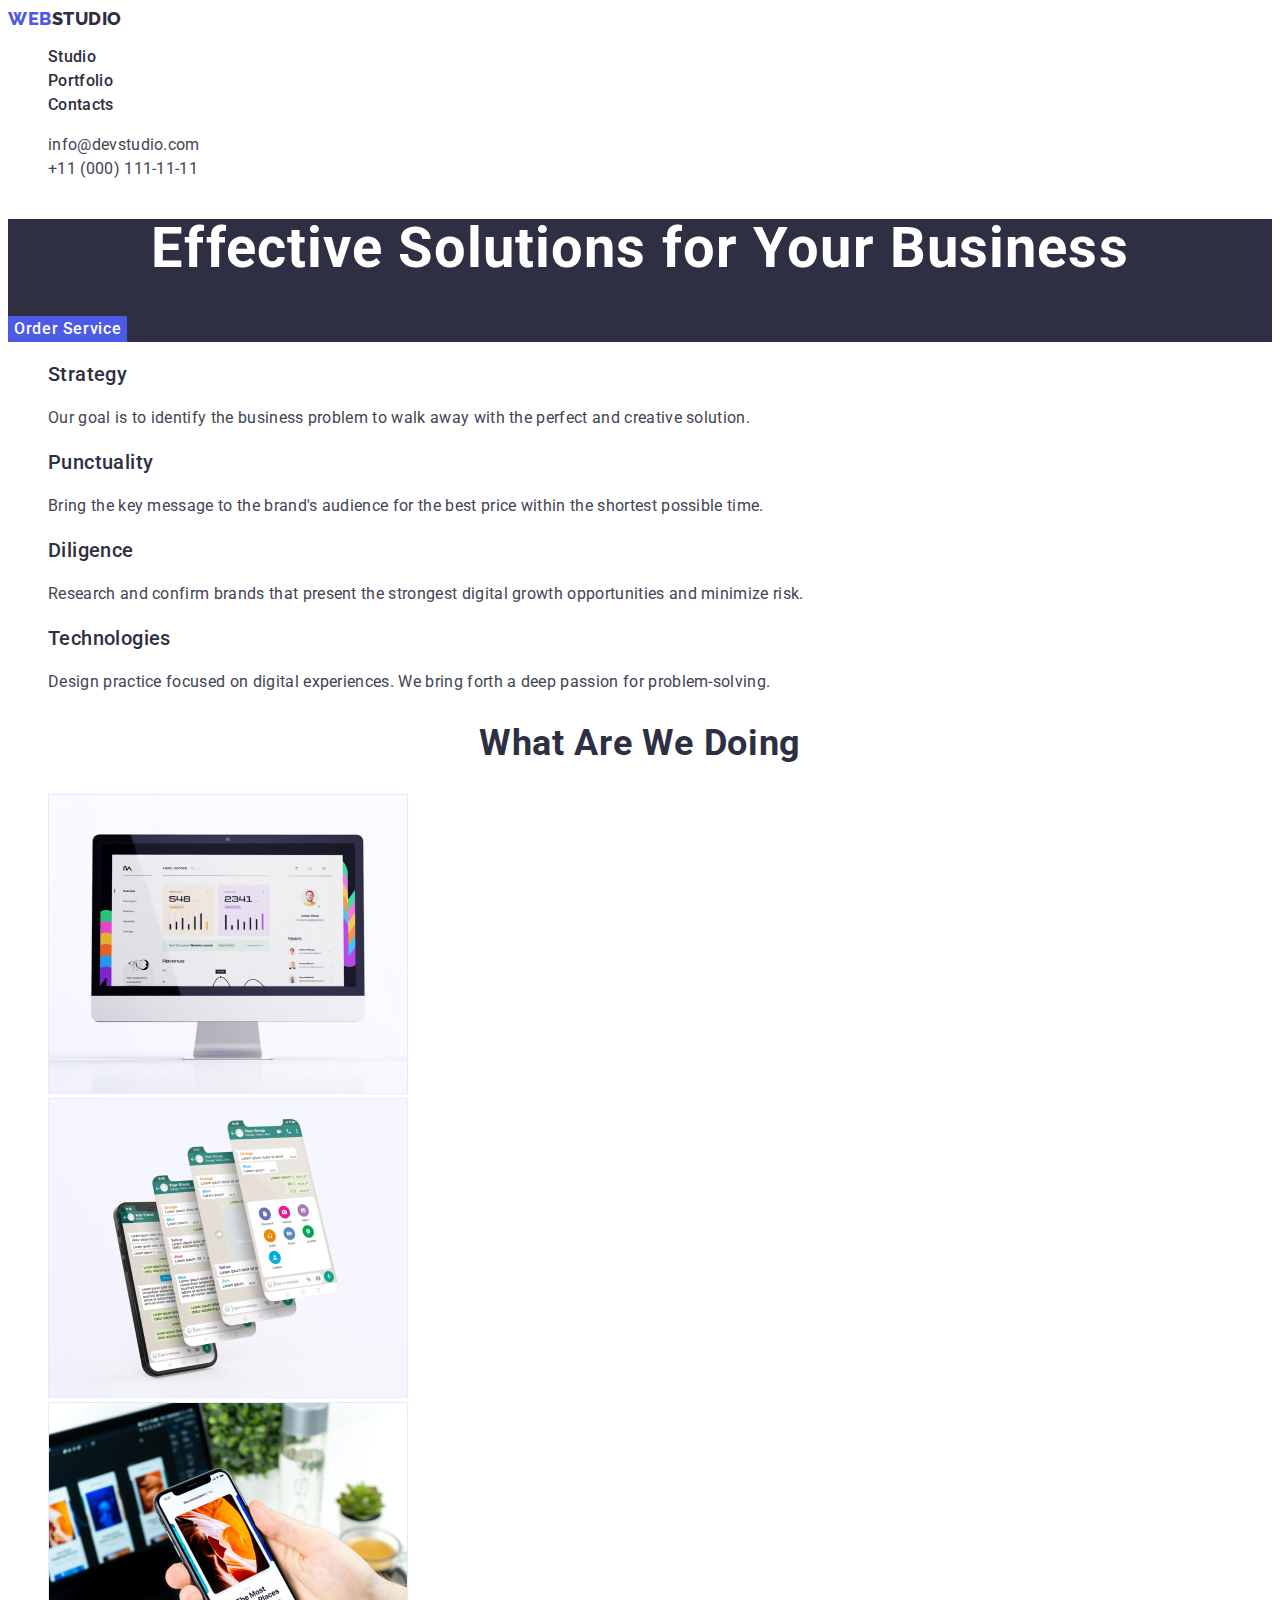
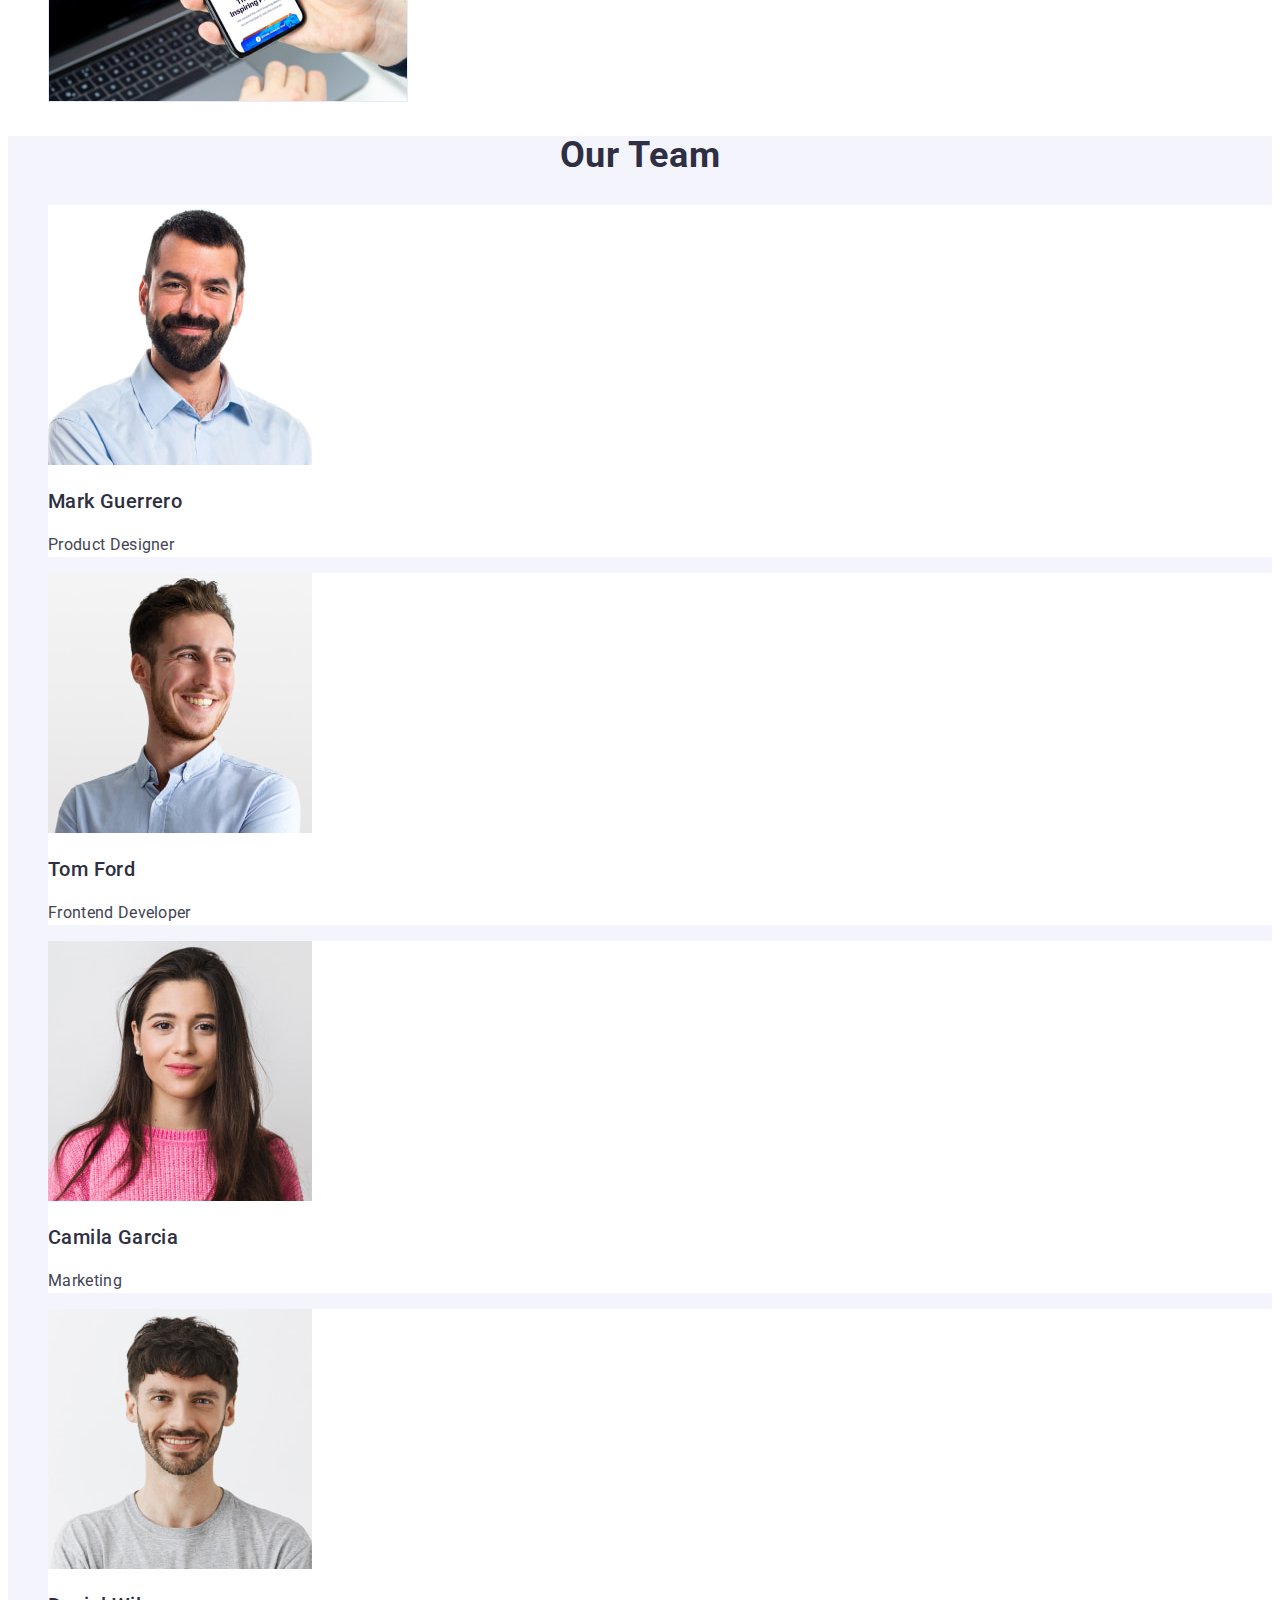
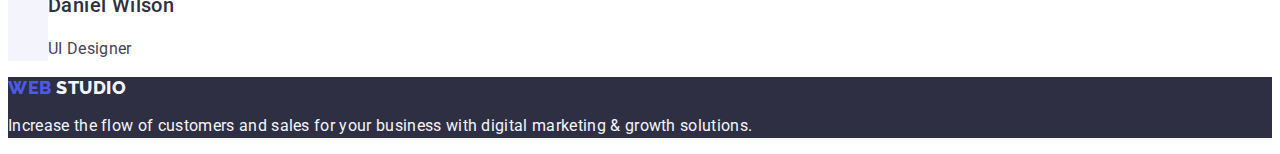
==== index.html @ 91fb647b "Initial commit" ====
<!DOCTYPE html>
<html lang="en">
  <head>
    <meta charset="UTF-8" />
    <meta name="viewport" content="width=device-width, initial-scale=1.0" />
    <title>WebStudio</title>
    <link
      rel="stylesheet"
      href="node_modules/modern-normalize/modern-normalize.css"
    />
    <link rel="preconnect" href="https://fonts.googleapis.com" />
    <link rel="preconnect" href="https://fonts.gstatic.com" crossorigin />
    <link
      href="https://fonts.googleapis.com/css2?family=Raleway:wght@800&family=Roboto:wght@400;500;700;900&display=swap"
      rel="stylesheet"
    />
    <link rel="stylesheet" href="./css/styles.css" />
  </head>
  <body>
    <!-- HEADER -->
    <header>
      <nav>
        <a class="link logo-header" href="./index.html"
          >Web<span class="logo-studio-header">Studio</span></a
        >
        <ul class="list">
          <li>
            <a class="link nav-header-text" href="./index.html">Studio</a>
          </li>
          <li>
            <a class="link nav-header-text" href="./portfolio.html"
              >Portfolio</a
            >
          </li>
          <li><a class="link nav-header-text" href="">Contacts</a></li>
        </ul>
      </nav>
      <address class="header-address">
        <ul class="list">
          <li>
            <a class="link header-address-text" href="mailto:info@devstudio.com"
              >info@devstudio.com</a
            >
          </li>
          <li>
            <a class="link header-address-text" href="tel:+110001111111"
              >+11 (000) 111-11-11</a
            >
          </li>
        </ul>
      </address>
    </header>
    <!-- MAIN -->
    <main>
      <section class="hero">
        <h1 class="hero-text">Effective Solutions for Your Business</h1>
        <button type="button" class="hero-button">Order Service</button>
      </section>
      <section>
        <h2 hidden>Privileges</h2>
        <ul class="list">
          <li>
            <h3 class="main-text">Strategy</h3>
            <p class="main-sub-text">
              Our goal is to identify the business problem to walk away with the
              perfect and creative solution.
            </p>
          </li>
          <li>
            <h3 class="main-text">Punctuality</h3>
            <p class="main-sub-text">
              Bring the key message to the brand's audience for the best price
              within the shortest possible time.
            </p>
          </li>
          <li>
            <h3 class="main-text">Diligence</h3>
            <p class="main-sub-text">
              Research and confirm brands that present the strongest digital
              growth opportunities and minimize risk.
            </p>
          </li>
          <li>
            <h3 class="main-text">Technologies</h3>
            <p class="main-sub-text">
              Design practice focused on digital experiences. We bring forth a
              deep passion for problem-solving.
            </p>
          </li>
        </ul>
      </section>
      <section>
        <h2 class="second-text">What are we doing</h2>
        <ul class="list">
          <li>
            <img
              src="./images/image1.jpg"
              alt="imac"
              width="360"
              height="300"
            />
          </li>
          <li>
            <img
              src="./images/image2.jpg"
              alt="iphone"
              width="360"
              height="300"
            />
          </li>
          <li>
            <img
              src="./images/image3.jpg"
              alt="iphone with macbook"
              width="360"
              height="300"
            />
          </li>
        </ul>
      </section>
      <section class="team-section">
        <h2 class="second-text">Our Team</h2>
        <ul class="list">
          <li class="employee">
            <img
              src="./images/mg.jpg"
              alt="Product Designer"
              width="264"
              height="260"
            />
            <h3 class="main-text">Mark Guerrero</h3>
            <p class="main-sub-text">Product Designer</p>
          </li>
          <li class="employee">
            <img
              src="./images/tf.jpg"
              alt="Frontend Developer"
              width="264"
              height="260"
            />
            <h3 class="main-text">Tom Ford</h3>
            <p class="main-sub-text">Frontend Developer</p>
          </li>
          <li class="employee">
            <img
              src="./images/cg.jpg"
              alt="Marketing"
              width="264"
              height="260"
            />
            <h3 class="main-text">Camila Garcia</h3>
            <p class="main-sub-text">Marketing</p>
          </li>
          <li class="employee">
            <img
              src="./images/dw.jpg"
              alt="UI Designer"
              width="264"
              height="260"
            />
            <h3 class="main-text">Daniel Wilson</h3>
            <p class="main-sub-text">UI Designer</p>
          </li>
        </ul>
      </section>
    </main>
    <!-- FOOTER -->
    <footer class="page-footer">
      <a class="link logo-footer" href="./index.html"
        >Web <span class="logo-studio-footer">Studio</span></a
      >
      <p class="footer-text">
        Increase the flow of customers and sales for your business with digital
        marketing & growth solutions.
      </p>
    </footer>
  </body>
</html>
---- css/styles.css ----
/* ЗМІННІ */
:root {
  --primary-brand: #4d5ae5;
  --pressed-state: #404bbf;
  --dark: #2e2f42;
  --succes: #31d0aa;
  --text: #434455;
  --subtle-text: #8e8f99;
  --accent: #e7e9fc;
  --light: #f4f4fd;
  --hero-background: #2e2f42;
  --white-background: #ffffff;
  --modal-background: #fcfcfc;
  --primary-font: "Roboto", sans-serif;
  --logo-font: "Raleway", sans-serif;
}

body {
  font-family: var(--primary-font);
  color: var(--text);
  background-color: var(--white-background);
  font-size: 16px;
}

button {
  font-family: inherit;
  border: none;
  font-weight: 500;
  line-height: 1.5;
  letter-spacing: 0.02em;
  cursor: pointer;
}

button:hover,
button:focus {
  color: var(--white-background);
  background-color: var(--pressed-state);
}

footer {
  background-color: var(--dark);
}

.list {
  list-style-type: none;
}

.link {
  text-decoration: none;
}

.portfolio-button {
  color: var(--primary-brand);
  background-color: var(--light);
  font-size: 16px;
  letter-spacing: 0.04em;
}

.hero-button {
  color: var(--white-background);
  background-color: var(--primary-brand);
}

.logo-header,
.logo-footer {
  color: var(--primary-brand);
  font-family: var(--logo-font);
  font-size: 18px;
  font-weight: 800;
  line-height: 1.17;
  letter-spacing: 0.03em;
  text-transform: uppercase;
}

.logo-studio-header {
  color: var(--dark);
}

.logo-studio-footer {
  color: var(--light);
}

.nav-header-text {
  color: var(--dark);
  font-weight: 500;
  line-height: 1.5;
  letter-spacing: 0.02em;
}

.nav-header-text:hover,
.nav-header-text:focus {
  color: var(--pressed-state);
}
.header-address-text {
  color: var(--text);

  font-weight: 400;
  line-height: 1.5;
  letter-spacing: 0.02em;
}

.header-address {
  font-style: normal;
}

.header-address-text:hover,
.header-address-text:focus {
  color: var(--pressed-state);
}

.main-text {
  color: var(--dark);
  font-size: 20px;
  font-weight: 500;
  line-height: 1.2;
  letter-spacing: 0.02em;
}

.main-sub-text {
  color: var(--text);
  font-weight: 400;
  line-height: 1.5;
  letter-spacing: 0.02em;
}

.footer-text {
  color: var(--light);
  font-weight: 400;
  line-height: 1.5;
  letter-spacing: 0.02em;
}

.hero {
  color: var(--white-background);
  background-color: var(--dark);
}

.hero-button {
  font-size: 16px;
  font-weight: 500;
  line-height: 1.5;
  letter-spacing: 0.04em;
}

.hero-button:hover,
.hero-button:focus {
  background-color: var(--pressed-state);
}

.hero-text {
  color: var(--white-background);
  font-size: 56px;
  font-weight: 700;
  line-height: 1.07;
  letter-spacing: 0.02em;
  text-align: center;
}

.second-text {
  color: var(--dark);
  font-size: 36px;
  font-weight: 700;
  line-height: 1.11;
  letter-spacing: 0.02em;
  text-transform: capitalize;
  text-align: center;
}

.team-section {
  background-color: var(--light);
}

.employee {
  background-color: var(--white-background);
}
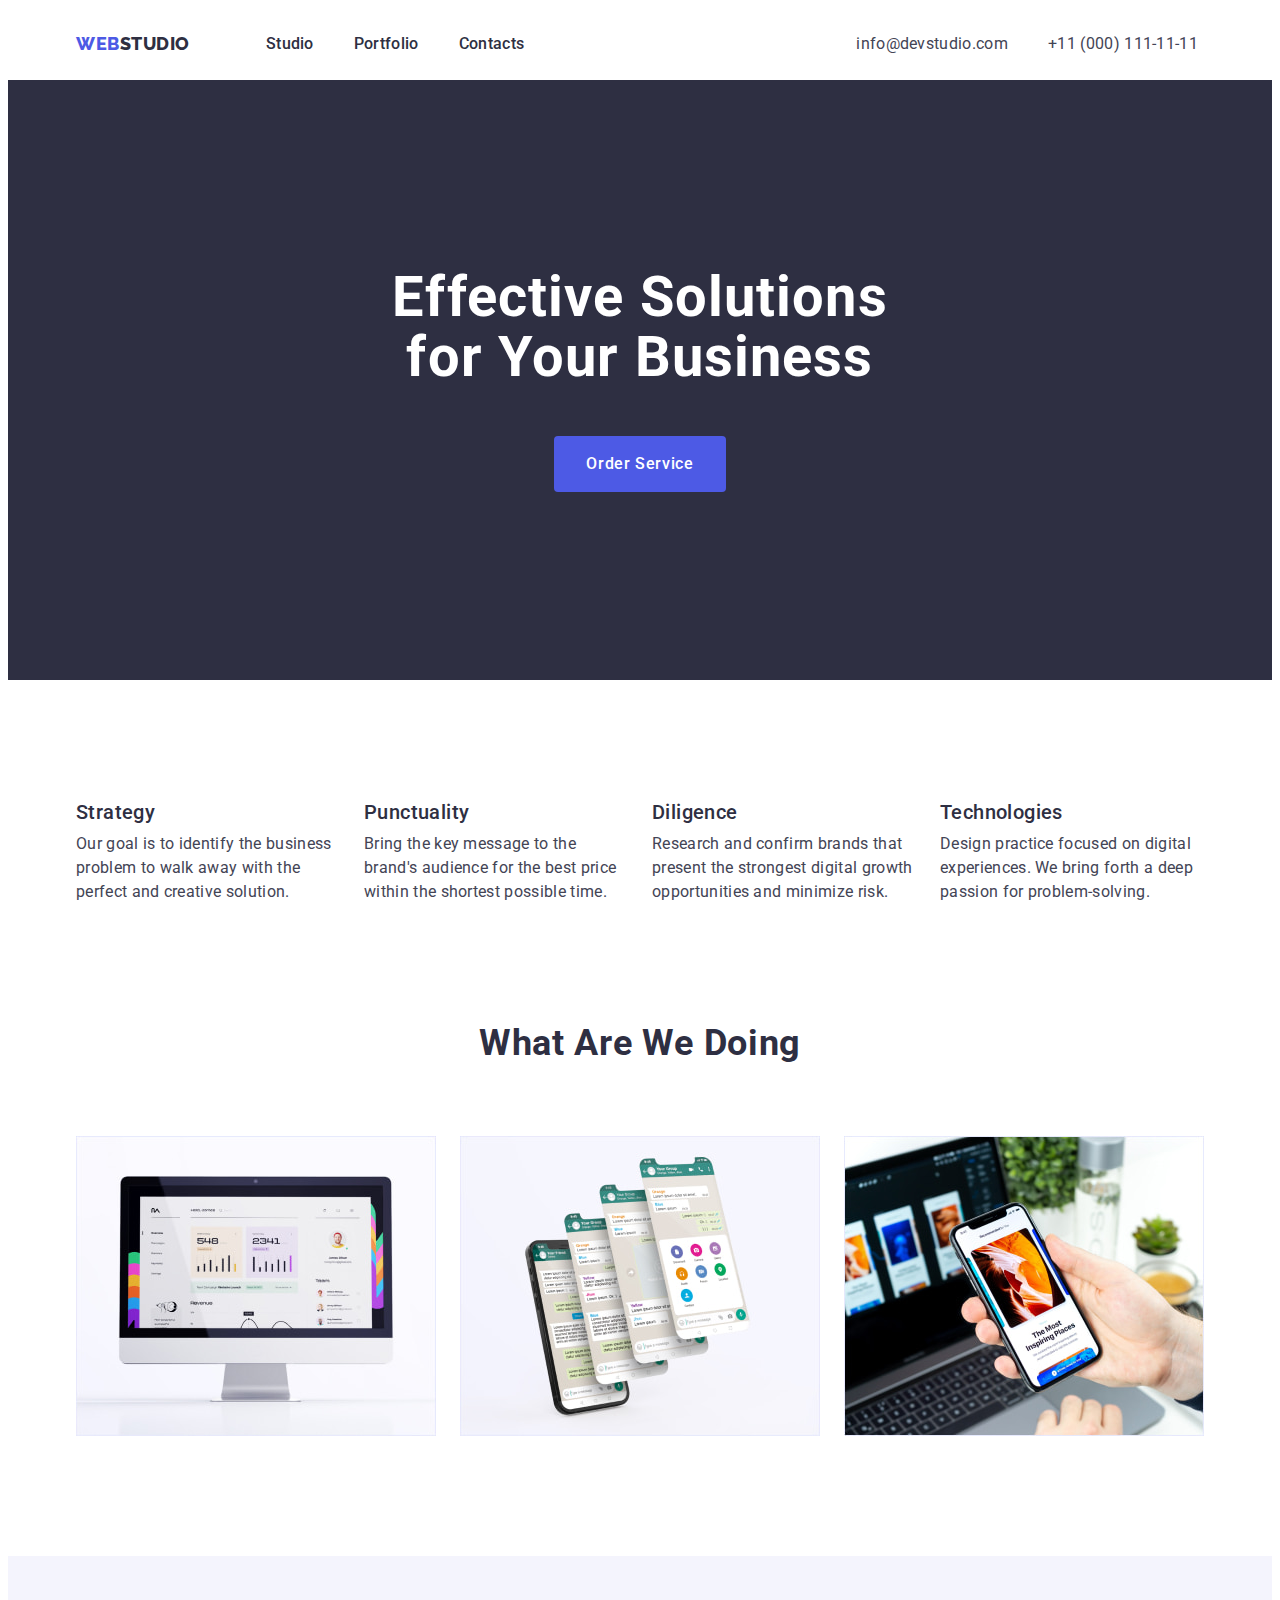
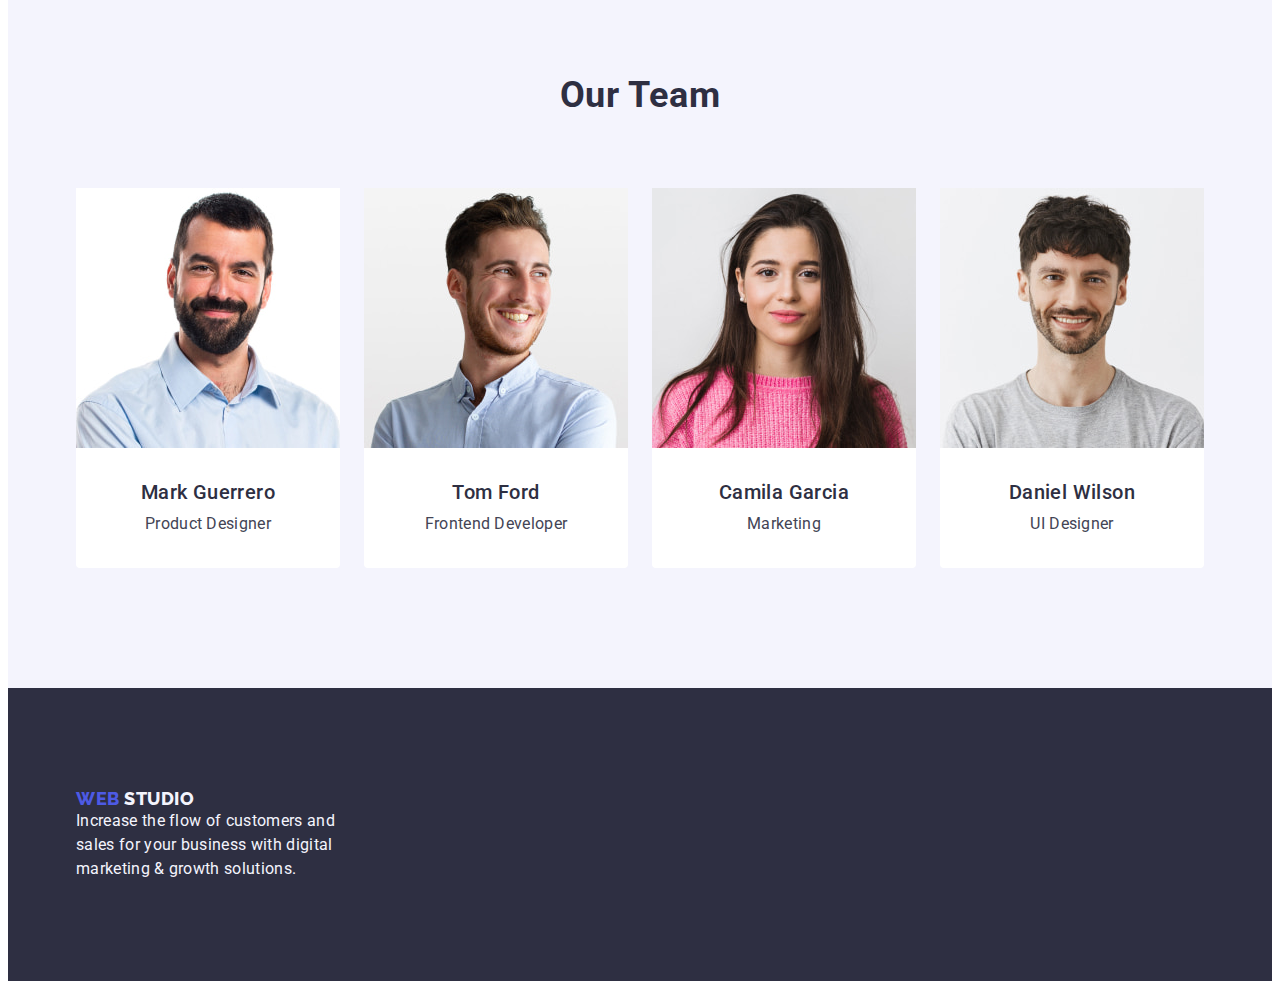
==== commit e61700f0: "update 3" ====
--- a/index.html
+++ b/index.html
@@ -18,161 +18,185 @@
   </head>
   <body>
     <!-- HEADER -->
-    <header>
-      <nav>
-        <a class="link logo-header" href="./index.html"
-          >Web<span class="logo-studio-header">Studio</span></a
-        >
-        <ul class="list">
-          <li>
-            <a class="link nav-header-text" href="./index.html">Studio</a>
-          </li>
-          <li>
-            <a class="link nav-header-text" href="./portfolio.html"
-              >Portfolio</a
-            >
-          </li>
-          <li><a class="link nav-header-text" href="">Contacts</a></li>
-        </ul>
-      </nav>
-      <address class="header-address">
-        <ul class="list">
-          <li>
-            <a class="link header-address-text" href="mailto:info@devstudio.com"
-              >info@devstudio.com</a
-            >
-          </li>
-          <li>
-            <a class="link header-address-text" href="tel:+110001111111"
-              >+11 (000) 111-11-11</a
-            >
-          </li>
-        </ul>
-      </address>
+    <header class="header">
+      <div class="container header-container">
+        <nav class="header-nav">
+          <a class="link logo-header" href="./index.html"
+            >Web<span class="logo-studio-header">Studio</span></a
+          >
+          <ul class="list nav-list">
+            <li>
+              <a class="link nav-header-text" href="./index.html">Studio</a>
+            </li>
+            <li>
+              <a class="link nav-header-text" href="./portfolio.html"
+                >Portfolio</a
+              >
+            </li>
+            <li><a class="link nav-header-text" href="">Contacts</a></li>
+          </ul>
+        </nav>
+        <address class="header-address">
+          <ul class="list list-address">
+            <li>
+              <a
+                class="link header-address-text"
+                href="mailto:info@devstudio.com"
+                >info@devstudio.com</a
+              >
+            </li>
+            <li>
+              <a class="link header-address-text" href="tel:+110001111111"
+                >+11 (000) 111-11-11</a
+              >
+            </li>
+          </ul>
+        </address>
+      </div>
     </header>
     <!-- MAIN -->
     <main>
-      <section class="hero">
-        <h1 class="hero-text">Effective Solutions for Your Business</h1>
-        <button type="button" class="hero-button">Order Service</button>
-      </section>
+      <!-- SECTION 1 (EFFECTIVE SOLUTION FOR YOUR BUSINESS) -->
+      <section class="hero-section">
+        <div class="container">
+          <h1 class="hero-text">Effective Solutions for Your Business</h1>
+          <button type="button" class="hero-button">Order Service</button>
+        </div>
+      </section>
+      <!-- SECTION 2 (PRIVILEGES) -->
       <section>
-        <h2 hidden>Privileges</h2>
-        <ul class="list">
-          <li>
-            <h3 class="main-text">Strategy</h3>
-            <p class="main-sub-text">
-              Our goal is to identify the business problem to walk away with the
-              perfect and creative solution.
-            </p>
-          </li>
-          <li>
-            <h3 class="main-text">Punctuality</h3>
-            <p class="main-sub-text">
-              Bring the key message to the brand's audience for the best price
-              within the shortest possible time.
-            </p>
-          </li>
-          <li>
-            <h3 class="main-text">Diligence</h3>
-            <p class="main-sub-text">
-              Research and confirm brands that present the strongest digital
-              growth opportunities and minimize risk.
-            </p>
-          </li>
-          <li>
-            <h3 class="main-text">Technologies</h3>
-            <p class="main-sub-text">
-              Design practice focused on digital experiences. We bring forth a
-              deep passion for problem-solving.
-            </p>
-          </li>
-        </ul>
-      </section>
-      <section>
-        <h2 class="second-text">What are we doing</h2>
-        <ul class="list">
-          <li>
-            <img
-              src="./images/image1.jpg"
-              alt="imac"
-              width="360"
-              height="300"
-            />
-          </li>
-          <li>
-            <img
-              src="./images/image2.jpg"
-              alt="iphone"
-              width="360"
-              height="300"
-            />
-          </li>
-          <li>
-            <img
-              src="./images/image3.jpg"
-              alt="iphone with macbook"
-              width="360"
-              height="300"
-            />
-          </li>
-        </ul>
-      </section>
+        <div class="container">
+          <h2 class="visually-hidden">Privileges</h2>
+          <ul class="list list-priveleges">
+            <li class="privileges-item">
+              <h3 class="main-text privileges-text-title">Strategy</h3>
+              <p class="main-sub-text">
+                Our goal is to identify the business problem to walk away with
+                the perfect and creative solution.
+              </p>
+            </li>
+            <li class="privileges-item">
+              <h3 class="main-text privileges-text-title">Punctuality</h3>
+              <p class="main-sub-text">
+                Bring the key message to the brand's audience for the best price
+                within the shortest possible time.
+              </p>
+            </li>
+            <li class="privileges-item">
+              <h3 class="main-text privileges-text-title">Diligence</h3>
+              <p class="main-sub-text">
+                Research and confirm brands that present the strongest digital
+                growth opportunities and minimize risk.
+              </p>
+            </li>
+            <li class="privileges-item">
+              <h3 class="main-text privileges-text-title">Technologies</h3>
+              <p class="main-sub-text">
+                Design practice focused on digital experiences. We bring forth a
+                deep passion for problem-solving.
+              </p>
+            </li>
+          </ul>
+        </div>
+      </section>
+
+      <!-- SECTION 3 (WHAT ARE WE DOING) -->
+      <section class="wawd-section">
+        <div class="container">
+          <h2 class="second-text wawd-text">What are we doing</h2>
+          <ul class="list list-wawd">
+            <li>
+              <img
+                src="./images/image1.jpg"
+                alt="imac"
+                width="360"
+                height="300"
+              />
+            </li>
+            <li>
+              <img
+                src="./images/image2.jpg"
+                alt="iphone"
+                width="360"
+                height="300"
+              />
+            </li>
+            <li>
+              <img
+                src="./images/image3.jpg"
+                alt="iphone with macbook"
+                width="360"
+                height="300"
+              />
+            </li>
+          </ul>
+        </div>
+      </section>
+
+      <!-- SECTION 4 (OUR TEAM) -->
       <section class="team-section">
-        <h2 class="second-text">Our Team</h2>
-        <ul class="list">
-          <li class="employee">
-            <img
-              src="./images/mg.jpg"
-              alt="Product Designer"
-              width="264"
-              height="260"
-            />
-            <h3 class="main-text">Mark Guerrero</h3>
-            <p class="main-sub-text">Product Designer</p>
-          </li>
-          <li class="employee">
-            <img
-              src="./images/tf.jpg"
-              alt="Frontend Developer"
-              width="264"
-              height="260"
-            />
-            <h3 class="main-text">Tom Ford</h3>
-            <p class="main-sub-text">Frontend Developer</p>
-          </li>
-          <li class="employee">
-            <img
-              src="./images/cg.jpg"
-              alt="Marketing"
-              width="264"
-              height="260"
-            />
-            <h3 class="main-text">Camila Garcia</h3>
-            <p class="main-sub-text">Marketing</p>
-          </li>
-          <li class="employee">
-            <img
-              src="./images/dw.jpg"
-              alt="UI Designer"
-              width="264"
-              height="260"
-            />
-            <h3 class="main-text">Daniel Wilson</h3>
-            <p class="main-sub-text">UI Designer</p>
-          </li>
-        </ul>
+        <div class="container">
+          <h2 class="second-text our-team-text">Our Team</h2>
+          <ul class="list list-team">
+            <li class="employee">
+              <img
+                class="team-photo"
+                src="./images/mg.jpg"
+                alt="Product Designer"
+                width="264"
+                height="260"
+              />
+              <h3 class="main-text text-team">Mark Guerrero</h3>
+              <p class="main-sub-text text-team-sub">Product Designer</p>
+            </li>
+            <li class="employee">
+              <img
+                class="team-photo"
+                src="./images/tf.jpg"
+                alt="Frontend Developer"
+                width="264"
+                height="260"
+              />
+              <h3 class="main-text text-team">Tom Ford</h3>
+              <p class="main-sub-text text-team-sub">Frontend Developer</p>
+            </li>
+            <li class="employee">
+              <img
+                class="team-photo"
+                src="./images/cg.jpg"
+                alt="Marketing"
+                width="264"
+                height="260"
+              />
+              <h3 class="main-text text-team">Camila Garcia</h3>
+              <p class="main-sub-text text-team-sub">Marketing</p>
+            </li>
+            <li class="employee">
+              <img
+                class="team-photo"
+                src="./images/dw.jpg"
+                alt="UI Designer"
+                width="264"
+                height="260"
+              />
+              <h3 class="main-text text-team">Daniel Wilson</h3>
+              <p class="main-sub-text text-team-sub">UI Designer</p>
+            </li>
+          </ul>
+        </div>
       </section>
     </main>
     <!-- FOOTER -->
     <footer class="page-footer">
-      <a class="link logo-footer" href="./index.html"
-        >Web <span class="logo-studio-footer">Studio</span></a
-      >
-      <p class="footer-text">
-        Increase the flow of customers and sales for your business with digital
-        marketing & growth solutions.
-      </p>
+      <div class="container">
+        <a class="link logo-footer" href="./index.html"
+          >Web <span class="logo-studio-footer">Studio</span></a
+        >
+        <p class="footer-text">
+          Increase the flow of customers and sales for your business with
+          digital marketing & growth solutions.
+        </p>
+      </div>
     </footer>
   </body>
 </html>
--- a/css/styles.css
+++ b/css/styles.css
@@ -1,3 +1,9 @@
+*,
+*::after,
+*::before {
+  box-sizing: border-box;
+}
+
 /* ЗМІННІ */
 :root {
   --primary-brand: #4d5ae5;
@@ -37,8 +43,9 @@
   background-color: var(--pressed-state);
 }
 
-footer {
+.page-footer {
   background-color: var(--dark);
+  padding: 100px 0;
 }
 
 .list {
@@ -70,6 +77,7 @@
   line-height: 1.17;
   letter-spacing: 0.03em;
   text-transform: uppercase;
+  margin-right: 76px;
 }
 
 .logo-studio-header {
@@ -128,11 +136,17 @@
   font-weight: 400;
   line-height: 1.5;
   letter-spacing: 0.02em;
-}
-
-.hero {
+  width: 100%;
+  max-width: 264px;
+}
+
+.hero-section {
   color: var(--white-background);
   background-color: var(--dark);
+  /* height: 600px; */
+  padding-top: 188px;
+  padding-bottom: 188px;
+  margin-bottom: 60px;
 }
 
 .hero-button {
@@ -140,6 +154,13 @@
   font-weight: 500;
   line-height: 1.5;
   letter-spacing: 0.04em;
+  padding: 16px 32px;
+  display: block;
+  margin: 0 auto;
+  cursor: pointer;
+  min-width: 169px;
+  height: 56px;
+  border-radius: 4px;
 }
 
 .hero-button:hover,
@@ -154,6 +175,9 @@
   line-height: 1.07;
   letter-spacing: 0.02em;
   text-align: center;
+  max-width: 496px;
+  margin: 0 auto;
+  margin-bottom: 48px;
 }
 
 .second-text {
@@ -168,8 +192,158 @@
 
 .team-section {
   background-color: var(--light);
+  padding-top: 120px;
+  padding-bottom: 120px;
 }
 
 .employee {
   background-color: var(--white-background);
-}
+  max-width: calc(100% - (24px * 3) / 4);
+  border-radius: 0px 0px 4px 4px;
+}
+
+/* 3  */
+
+h1,
+h2,
+h3,
+h4,
+h5,
+h6,
+p {
+  margin: 0;
+}
+
+ul {
+  margin: 0;
+  padding-left: 0;
+}
+
+img {
+  display: block;
+  width: 100%;
+  height: auto;
+}
+
+.container {
+  max-width: 1158px;
+  padding-left: 15px;
+  padding-right: 15px;
+  margin-left: auto;
+  margin-right: auto;
+}
+
+.visually-hidden {
+  position: absolute;
+  width: 1px;
+  height: 1px;
+  margin: -1px;
+  border: 0;
+  padding: 0;
+  white-space: nowrap;
+  clip-path: inset(100%);
+  clip: rect(0 0 0 0);
+  overflow: hidden;
+}
+
+section {
+  padding-top: 60px;
+  padding-bottom: 60px;
+}
+
+.list-priveleges {
+  display: flex;
+  gap: 24px;
+  margin: 0 auto;
+}
+
+.privileges-item {
+  width: calc(100% - (24px * 3) / 4);
+}
+
+.privileges-text-title {
+  margin-bottom: 8px;
+}
+
+.list-wawd {
+  display: flex;
+  gap: 24px;
+}
+
+.wawd-text {
+  padding-bottom: 72px;
+}
+
+.wawd-section {
+  padding-bottom: 120px;
+}
+
+.our-team-text {
+  padding-bottom: 72px;
+}
+
+.list-team {
+  display: flex;
+  gap: 24px;
+}
+
+.team-photo {
+  padding-bottom: 32px;
+}
+
+.text-team {
+  text-align: center;
+  padding-bottom: 8px;
+}
+
+.text-team-sub {
+  text-align: center;
+  padding-bottom: 32px;
+}
+
+.header {
+  border-bottom: 1px solid var(--cornflower-color);
+  padding: 24px 0;
+}
+
+.header-container {
+  display: flex;
+  align-items: center;
+  gap: 332px;
+}
+
+.header-nav {
+  display: flex;
+  align-items: center;
+}
+
+.nav-list {
+  display: flex;
+  gap: 40px;
+}
+
+.list-address {
+  display: flex;
+  gap: 40px;
+}
+
+.portfolio-list {
+  display: flex;
+  flex-wrap: wrap;
+  column-gap: 24px;
+  row-gap: 48px;
+}
+
+.portfolio-item {
+  width: calc((100% - 48px) / 3);
+}
+
+.portfolio-item-text {
+  border: 1px solid var(--cornflower-color);
+  border-top: none;
+  padding: 32px 16px;
+}
+
+.portfolio-main-text {
+  padding-bottom: 8px;
+}
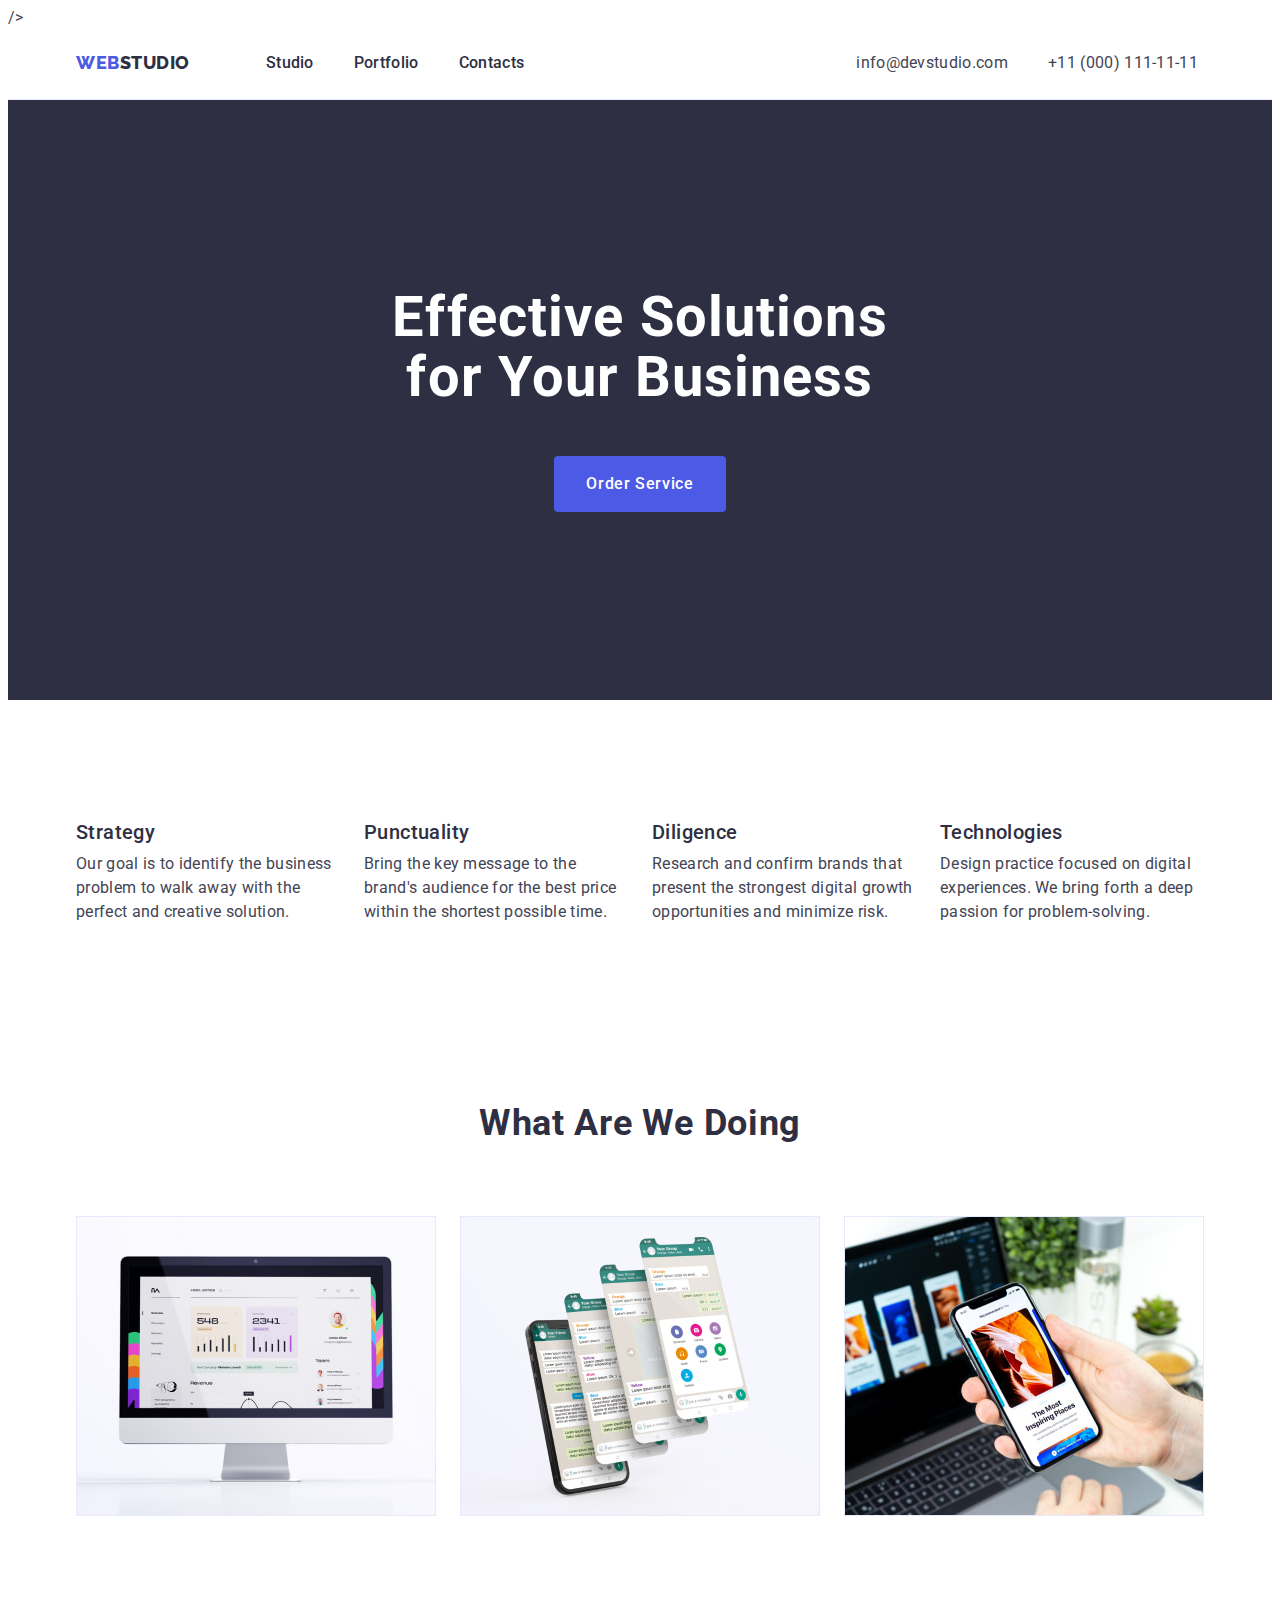
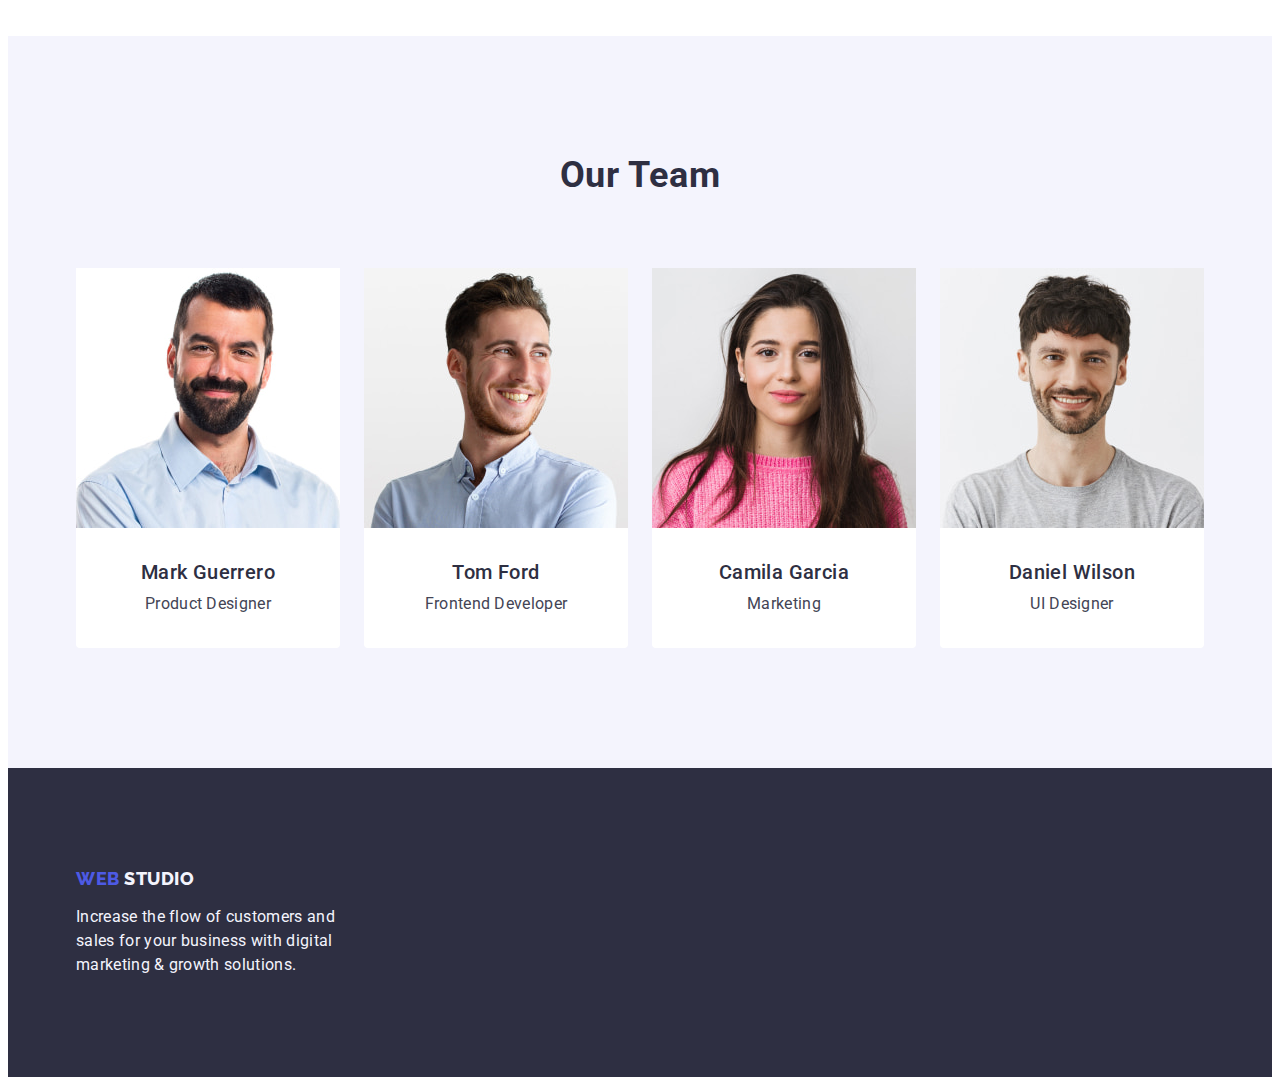
==== commit 131f8877: "update6" ====
--- a/index.html
+++ b/index.html
@@ -5,8 +5,13 @@
     <meta name="viewport" content="width=device-width, initial-scale=1.0" />
     <title>WebStudio</title>
     <link
+      <link
       rel="stylesheet"
-      href="node_modules/modern-normalize/modern-normalize.css"
+      href="https://cdnjs.cloudflare.com/ajax/libs/modern-normalize/2.0.0/modern-normalize.min.css"
+      integrity="sha512-4xo8blKMVCiXpTaLzQSLSw3KFOVPWhm/TRtuPVc4WG6kUgjH6J03IBuG7JZPkcWMxJ5huwaBpOpnwYElP/m6wg=="
+      crossorigin="anonymous"
+      referrerpolicy="no-referrer"
+    />
     />
     <link rel="preconnect" href="https://fonts.googleapis.com" />
     <link rel="preconnect" href="https://fonts.gstatic.com" crossorigin />
@@ -64,7 +69,7 @@
         </div>
       </section>
       <!-- SECTION 2 (PRIVILEGES) -->
-      <section>
+      <section class="privileges-section">
         <div class="container">
           <h2 class="visually-hidden">Privileges</h2>
           <ul class="list list-priveleges">
@@ -105,7 +110,7 @@
         <div class="container">
           <h2 class="second-text wawd-text">What are we doing</h2>
           <ul class="list list-wawd">
-            <li>
+            <li class="wawd-section-list">
               <img
                 src="./images/image1.jpg"
                 alt="imac"
@@ -113,7 +118,7 @@
                 height="300"
               />
             </li>
-            <li>
+            <li class="wawd-section-list">
               <img
                 src="./images/image2.jpg"
                 alt="iphone"
@@ -121,7 +126,7 @@
                 height="300"
               />
             </li>
-            <li>
+            <li class="wawd-section-list">
               <img
                 src="./images/image3.jpg"
                 alt="iphone with macbook"
@@ -146,8 +151,10 @@
                 width="264"
                 height="260"
               />
-              <h3 class="main-text text-team">Mark Guerrero</h3>
-              <p class="main-sub-text text-team-sub">Product Designer</p>
+              <div class="team-name-pos">
+                <h3 class="main-text text-team">Mark Guerrero</h3>
+                <p class="main-sub-text text-team-sub">Product Designer</p>
+              </div>
             </li>
             <li class="employee">
               <img
@@ -157,8 +164,10 @@
                 width="264"
                 height="260"
               />
-              <h3 class="main-text text-team">Tom Ford</h3>
-              <p class="main-sub-text text-team-sub">Frontend Developer</p>
+              <div class="team-name-pos">
+                <h3 class="main-text text-team">Tom Ford</h3>
+                <p class="main-sub-text text-team-sub">Frontend Developer</p>
+              </div>
             </li>
             <li class="employee">
               <img
@@ -168,8 +177,10 @@
                 width="264"
                 height="260"
               />
-              <h3 class="main-text text-team">Camila Garcia</h3>
-              <p class="main-sub-text text-team-sub">Marketing</p>
+              <div class="team-name-pos">
+                <h3 class="main-text text-team">Camila Garcia</h3>
+                <p class="main-sub-text text-team-sub">Marketing</p>
+              </div>
             </li>
             <li class="employee">
               <img
@@ -179,8 +190,10 @@
                 width="264"
                 height="260"
               />
-              <h3 class="main-text text-team">Daniel Wilson</h3>
-              <p class="main-sub-text text-team-sub">UI Designer</p>
+              <div class="team-name-pos">
+                <h3 class="main-text text-team">Daniel Wilson</h3>
+                <p class="main-sub-text text-team-sub">UI Designer</p>
+              </div>
             </li>
           </ul>
         </div>
--- a/css/styles.css
+++ b/css/styles.css
@@ -43,166 +43,10 @@
   background-color: var(--pressed-state);
 }
 
-.page-footer {
-  background-color: var(--dark);
-  padding: 100px 0;
-}
-
-.list {
-  list-style-type: none;
-}
-
-.link {
-  text-decoration: none;
-}
-
-.portfolio-button {
-  color: var(--primary-brand);
-  background-color: var(--light);
-  font-size: 16px;
-  letter-spacing: 0.04em;
-}
-
-.hero-button {
-  color: var(--white-background);
-  background-color: var(--primary-brand);
-}
-
-.logo-header,
-.logo-footer {
-  color: var(--primary-brand);
-  font-family: var(--logo-font);
-  font-size: 18px;
-  font-weight: 800;
-  line-height: 1.17;
-  letter-spacing: 0.03em;
-  text-transform: uppercase;
-  margin-right: 76px;
-}
-
-.logo-studio-header {
-  color: var(--dark);
-}
-
-.logo-studio-footer {
-  color: var(--light);
-}
-
-.nav-header-text {
-  color: var(--dark);
-  font-weight: 500;
-  line-height: 1.5;
-  letter-spacing: 0.02em;
-}
-
-.nav-header-text:hover,
-.nav-header-text:focus {
-  color: var(--pressed-state);
-}
-.header-address-text {
-  color: var(--text);
-
-  font-weight: 400;
-  line-height: 1.5;
-  letter-spacing: 0.02em;
-}
-
-.header-address {
-  font-style: normal;
-}
-
-.header-address-text:hover,
-.header-address-text:focus {
-  color: var(--pressed-state);
-}
-
-.main-text {
-  color: var(--dark);
-  font-size: 20px;
-  font-weight: 500;
-  line-height: 1.2;
-  letter-spacing: 0.02em;
-}
-
-.main-sub-text {
-  color: var(--text);
-  font-weight: 400;
-  line-height: 1.5;
-  letter-spacing: 0.02em;
-}
-
-.footer-text {
-  color: var(--light);
-  font-weight: 400;
-  line-height: 1.5;
-  letter-spacing: 0.02em;
-  width: 100%;
-  max-width: 264px;
-}
-
-.hero-section {
-  color: var(--white-background);
-  background-color: var(--dark);
-  /* height: 600px; */
-  padding-top: 188px;
-  padding-bottom: 188px;
-  margin-bottom: 60px;
-}
-
-.hero-button {
-  font-size: 16px;
-  font-weight: 500;
-  line-height: 1.5;
-  letter-spacing: 0.04em;
-  padding: 16px 32px;
-  display: block;
-  margin: 0 auto;
-  cursor: pointer;
-  min-width: 169px;
-  height: 56px;
-  border-radius: 4px;
-}
-
-.hero-button:hover,
-.hero-button:focus {
-  background-color: var(--pressed-state);
-}
-
-.hero-text {
-  color: var(--white-background);
-  font-size: 56px;
-  font-weight: 700;
-  line-height: 1.07;
-  letter-spacing: 0.02em;
-  text-align: center;
-  max-width: 496px;
-  margin: 0 auto;
-  margin-bottom: 48px;
-}
-
-.second-text {
-  color: var(--dark);
-  font-size: 36px;
-  font-weight: 700;
-  line-height: 1.11;
-  letter-spacing: 0.02em;
-  text-transform: capitalize;
-  text-align: center;
-}
-
-.team-section {
-  background-color: var(--light);
-  padding-top: 120px;
-  padding-bottom: 120px;
-}
-
-.employee {
-  background-color: var(--white-background);
-  max-width: calc(100% - (24px * 3) / 4);
-  border-radius: 0px 0px 4px 4px;
-}
-
-/* 3  */
+section {
+  padding-top: 60px;
+  padding-bottom: 60px;
+}
 
 h1,
 h2,
@@ -225,12 +69,45 @@
   height: auto;
 }
 
+.list {
+  list-style-type: none;
+}
+
+.link {
+  text-decoration: none;
+}
+
 .container {
   max-width: 1158px;
   padding-left: 15px;
   padding-right: 15px;
   margin-left: auto;
   margin-right: auto;
+}
+
+.main-text {
+  color: var(--dark);
+  font-size: 20px;
+  font-weight: 500;
+  line-height: 1.2;
+  letter-spacing: 0.02em;
+}
+
+.main-sub-text {
+  color: var(--text);
+  font-weight: 400;
+  line-height: 1.5;
+  letter-spacing: 0.02em;
+}
+
+.second-text {
+  color: var(--dark);
+  font-size: 36px;
+  font-weight: 700;
+  line-height: 1.11;
+  letter-spacing: 0.02em;
+  text-transform: capitalize;
+  text-align: center;
 }
 
 .visually-hidden {
@@ -246,9 +123,163 @@
   overflow: hidden;
 }
 
-section {
-  padding-top: 60px;
-  padding-bottom: 60px;
+/* HEADER */
+
+.header {
+  border-bottom: 1px solid var(--accent);
+  padding: 24px 0;
+}
+
+.header-container {
+  display: flex;
+  align-items: center;
+  gap: 332px;
+}
+
+.logo-header {
+  color: var(--primary-brand);
+  font-family: var(--logo-font);
+  font-size: 18px;
+  font-weight: 800;
+  line-height: 1.17;
+  letter-spacing: 0.03em;
+  text-transform: uppercase;
+  text-decoration: none;
+  margin-right: 76px;
+  display: inline-block;
+}
+
+.logo-studio-header {
+  color: var(--dark);
+}
+
+.header-nav {
+  display: flex;
+  align-items: center;
+}
+
+.nav-list {
+  display: flex;
+  gap: 40px;
+}
+
+.list-address {
+  display: flex;
+  gap: 40px;
+}
+
+.nav-header-text {
+  color: var(--dark);
+  font-weight: 500;
+  line-height: 1.5;
+  letter-spacing: 0.02em;
+  padding: 24px 0;
+}
+
+.nav-header-text:hover,
+.nav-header-text:focus {
+  color: var(--pressed-state);
+}
+.header-address-text {
+  color: var(--text);
+  font-weight: 400;
+  line-height: 1.5;
+  letter-spacing: 0.02em;
+}
+
+.header-address {
+  font-style: normal;
+}
+
+.header-address-text:hover,
+.header-address-text:focus {
+  color: var(--pressed-state);
+}
+
+/* FOOTER */
+
+.page-footer {
+  background-color: var(--dark);
+  padding: 100px 0;
+}
+
+.logo-footer {
+  color: var(--primary-brand);
+  font-family: var(--logo-font);
+  font-size: 18px;
+  font-weight: 800;
+  line-height: 1.17;
+  letter-spacing: 0.03em;
+  text-transform: uppercase;
+  text-decoration: none;
+  margin-bottom: 16px;
+  display: inline-block;
+}
+
+.logo-studio-footer {
+  color: var(--light);
+}
+
+.footer-text {
+  color: var(--light);
+  font-weight: 400;
+  line-height: 1.5;
+  letter-spacing: 0.02em;
+  width: 100%;
+  max-width: 264px;
+}
+
+/* HERO SECTION */
+
+.hero-button {
+  color: var(--white-background);
+  background-color: var(--primary-brand);
+}
+
+.hero-section {
+  color: var(--white-background);
+  background-color: var(--dark);
+  /* height: 600px; */
+  padding-top: 188px;
+  padding-bottom: 188px;
+}
+
+.hero-button {
+  font-size: 16px;
+  font-weight: 500;
+  line-height: 1.5;
+  letter-spacing: 0.04em;
+  padding: 16px 32px;
+  display: block;
+  margin: 0 auto;
+  cursor: pointer;
+  min-width: 169px;
+  height: 56px;
+  border-radius: 4px;
+}
+
+.hero-button:hover,
+.hero-button:focus {
+  background-color: var(--pressed-state);
+  box-shadow: 0px 4px 4px 0px rgba(0, 0, 0, 0.15);
+}
+
+.hero-text {
+  color: var(--white-background);
+  font-size: 56px;
+  font-weight: 700;
+  line-height: 1.07;
+  letter-spacing: 0.02em;
+  text-align: center;
+  max-width: 496px;
+  margin: 0 auto;
+  margin-bottom: 48px;
+}
+
+/* PRIVILEGES SECTION */
+
+.privileges-section {
+  padding: 120px 0;
 }
 
 .list-priveleges {
@@ -265,66 +296,67 @@
   margin-bottom: 8px;
 }
 
+/* WHAT ARE WE DOING SECTION*/
+
 .list-wawd {
   display: flex;
   gap: 24px;
 }
 
 .wawd-text {
-  padding-bottom: 72px;
+  margin-bottom: 72px;
 }
 
 .wawd-section {
   padding-bottom: 120px;
 }
 
+.wawd-section-list {
+}
+
+/* OUR TEAM SECTION */
+
+.team-section {
+  background-color: var(--light);
+  padding-top: 120px;
+  padding-bottom: 120px;
+}
+
+.employee {
+  background-color: var(--white-background);
+  max-width: calc(100% - (24px * 3) / 4);
+  border-radius: 0px 0px 4px 4px;
+}
+
 .our-team-text {
-  padding-bottom: 72px;
+  margin-bottom: 72px;
 }
 
 .list-team {
   display: flex;
   gap: 24px;
-}
-
-.team-photo {
-  padding-bottom: 32px;
 }
 
 .text-team {
   text-align: center;
-  padding-bottom: 8px;
+  margin-bottom: 8px;
 }
 
 .text-team-sub {
   text-align: center;
-  padding-bottom: 32px;
-}
-
-.header {
-  border-bottom: 1px solid var(--cornflower-color);
-  padding: 24px 0;
-}
-
-.header-container {
-  display: flex;
-  align-items: center;
-  gap: 332px;
-}
-
-.header-nav {
-  display: flex;
-  align-items: center;
-}
-
-.nav-list {
-  display: flex;
-  gap: 40px;
-}
-
-.list-address {
-  display: flex;
-  gap: 40px;
+}
+
+.team-name-pos {
+  padding: 32px 0;
+}
+
+/* PORTFOLIO PAGE SECTION */
+
+.portfolio-button {
+  color: var(--primary-brand);
+  background-color: var(--light);
+  font-size: 16px;
+  letter-spacing: 0.04em;
 }
 
 .portfolio-list {
@@ -339,11 +371,41 @@
 }
 
 .portfolio-item-text {
-  border: 1px solid var(--cornflower-color);
+  border: 1px solid var(--accent);
   border-top: none;
   padding: 32px 16px;
 }
 
 .portfolio-main-text {
-  padding-bottom: 8px;
-}
+  margin-bottom: 8px;
+}
+
+.portfolio-list-buttons {
+  display: flex;
+  justify-content: center;
+  gap: 24px;
+  margin-bottom: 72px;
+}
+
+.portfolio-button {
+  background-color: var(--light);
+  color: var(--primary-brand);
+  font-weight: 500;
+  letter-spacing: 0.04em;
+  padding: 12px 24px;
+  border: 1px solid var(--accent);
+  border-radius: 4px;
+}
+
+.portfolio-button:hover,
+.portfolio-button:focus {
+  background-color: var(--pressed-state);
+  color: var(--white-background);
+  border: 1px solid transparent;
+  box-shadow: 0px 2px 2px 0px rgba(0, 0, 0, 0.12),
+    0px 2px 1px 0px rgba(0, 0, 0, 0.08), 0px 3px 1px 0px rgba(0, 0, 0, 0.1);
+}
+
+.portfolio-section {
+  padding: 96px 0 120px;
+}
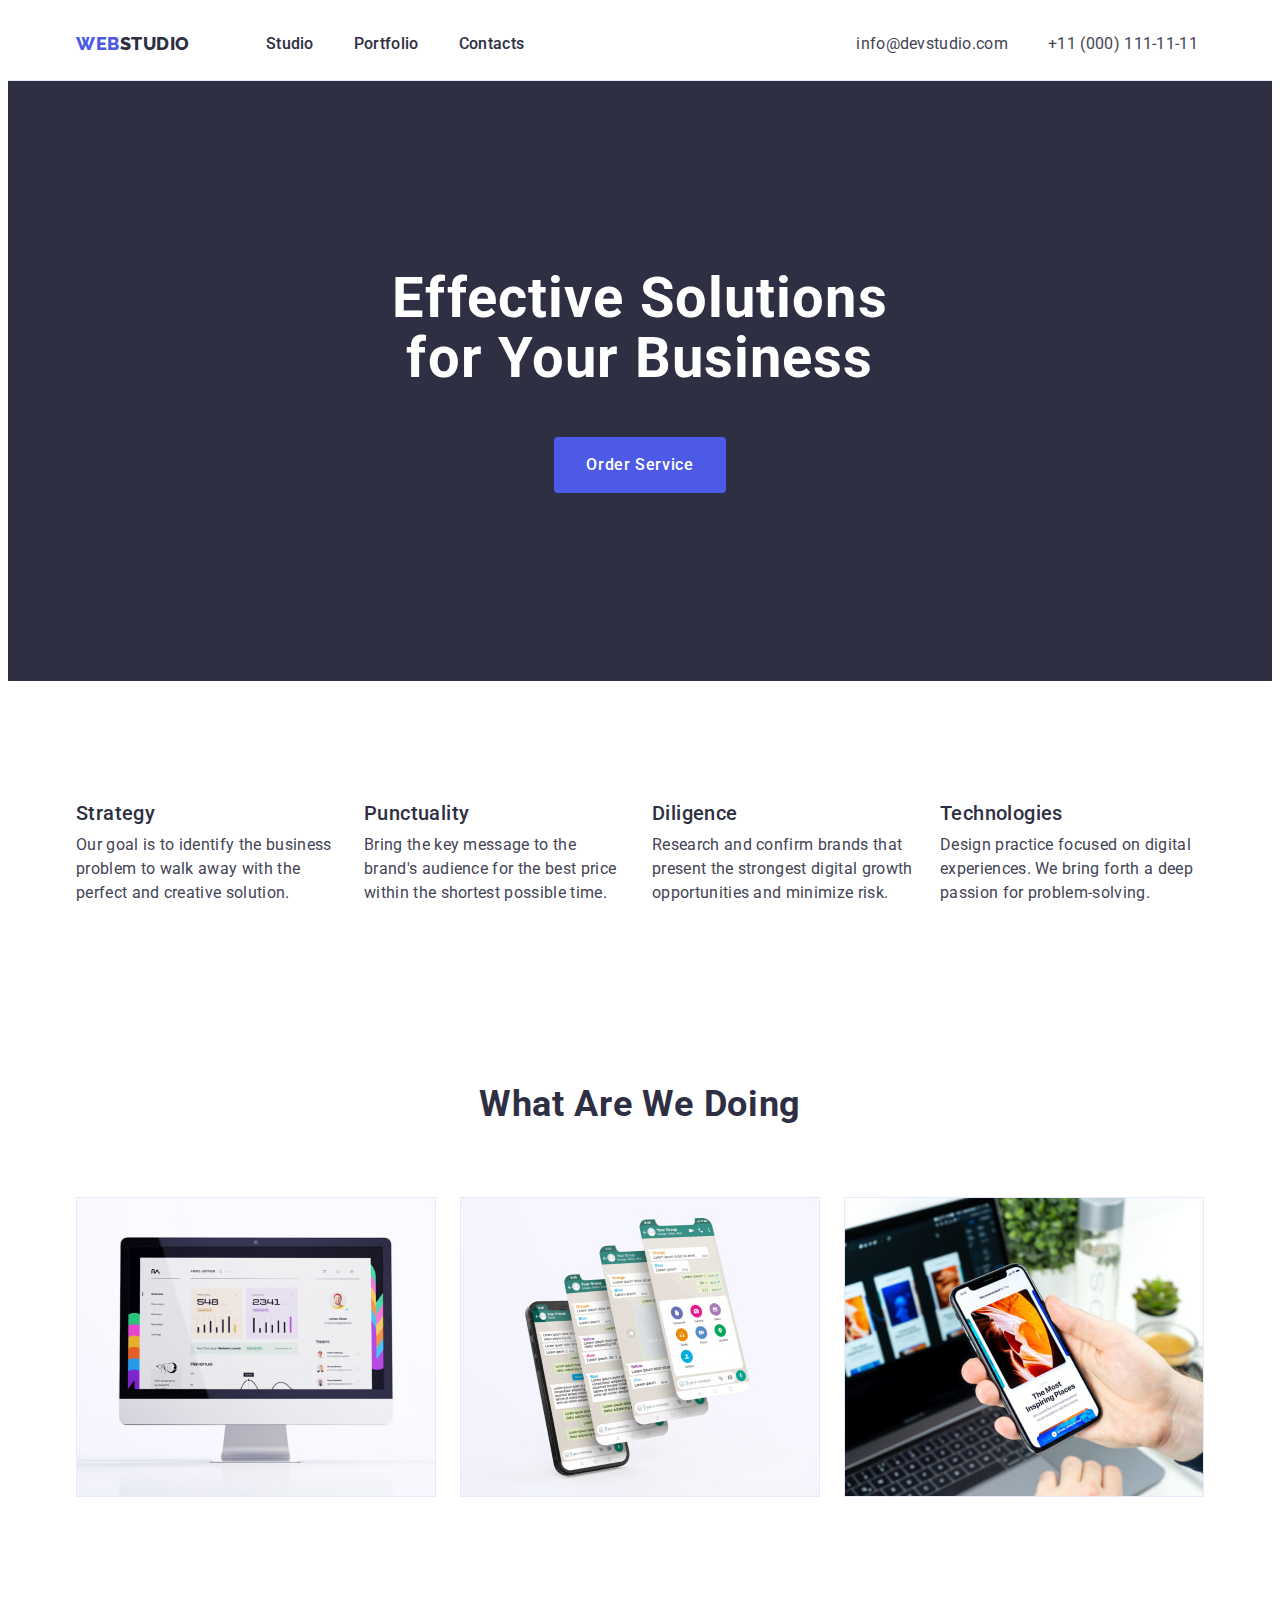
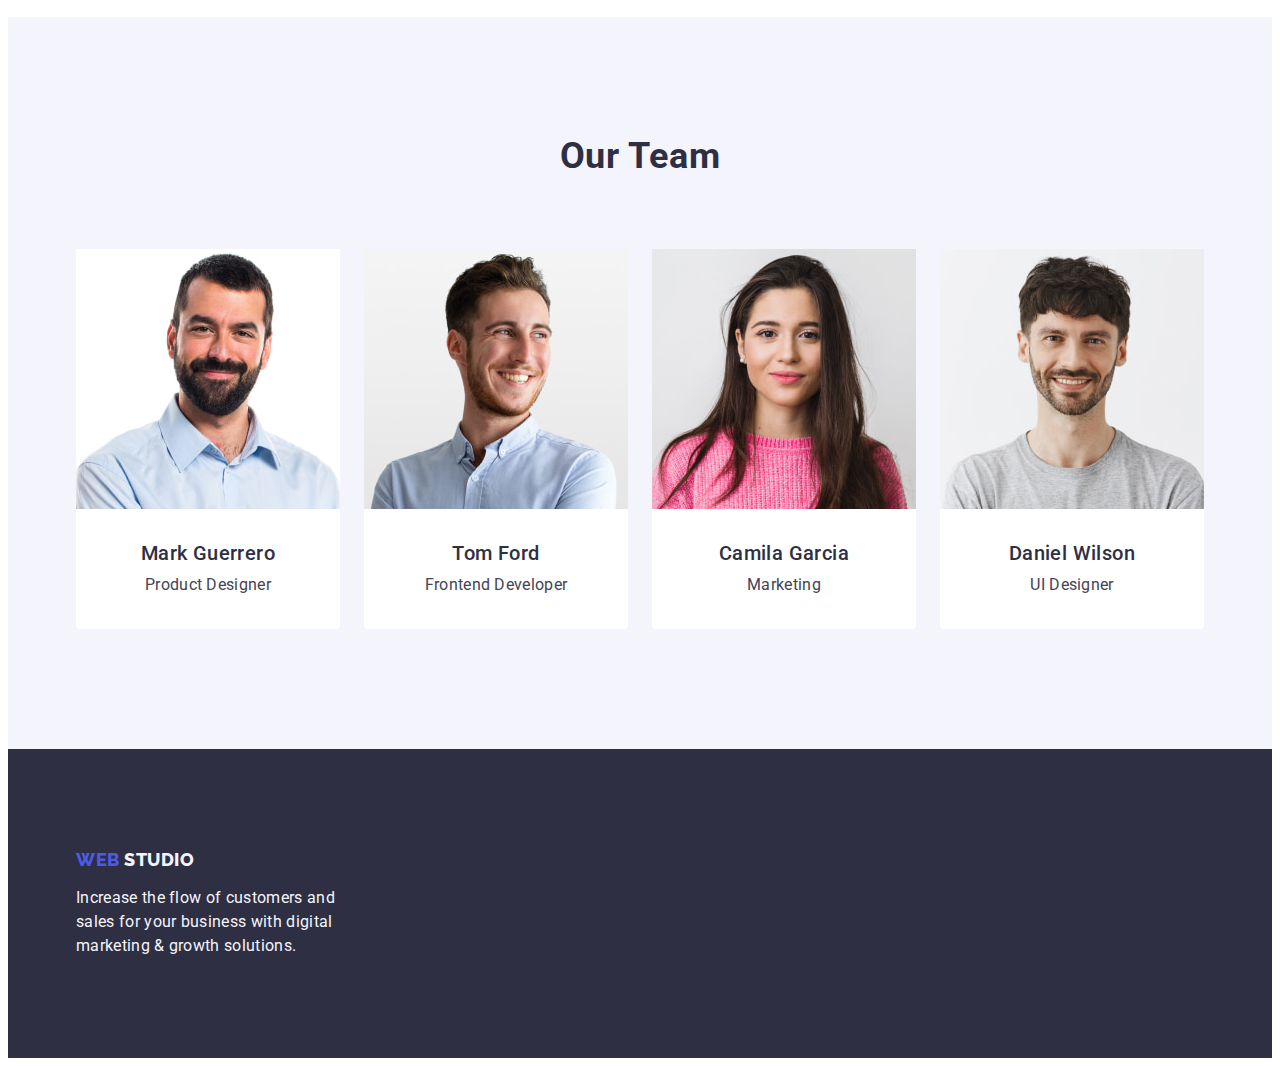
==== commit 7c4fb3d1: "final update" ====
--- a/index.html
+++ b/index.html
@@ -5,13 +5,11 @@
     <meta name="viewport" content="width=device-width, initial-scale=1.0" />
     <title>WebStudio</title>
     <link
-      <link
       rel="stylesheet"
       href="https://cdnjs.cloudflare.com/ajax/libs/modern-normalize/2.0.0/modern-normalize.min.css"
       integrity="sha512-4xo8blKMVCiXpTaLzQSLSw3KFOVPWhm/TRtuPVc4WG6kUgjH6J03IBuG7JZPkcWMxJ5huwaBpOpnwYElP/m6wg=="
       crossorigin="anonymous"
       referrerpolicy="no-referrer"
-    />
     />
     <link rel="preconnect" href="https://fonts.googleapis.com" />
     <link rel="preconnect" href="https://fonts.gstatic.com" crossorigin />
